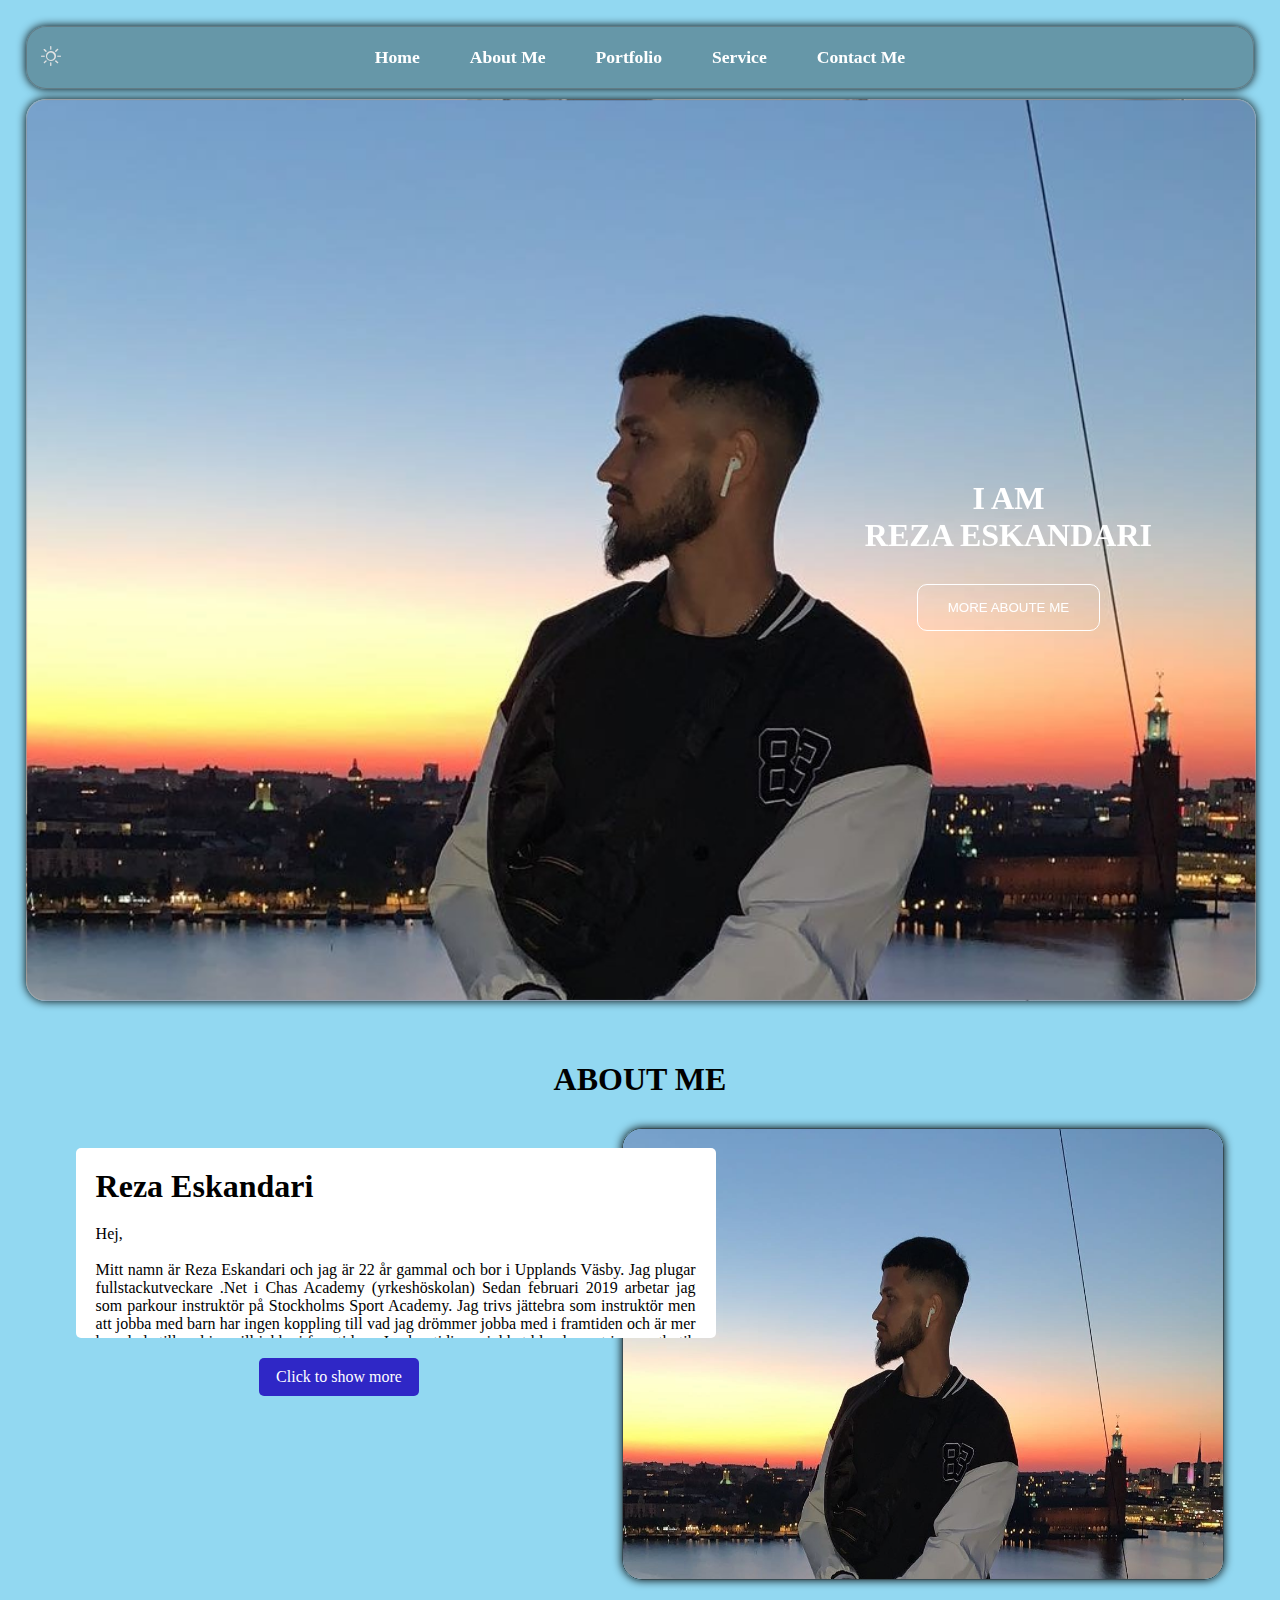
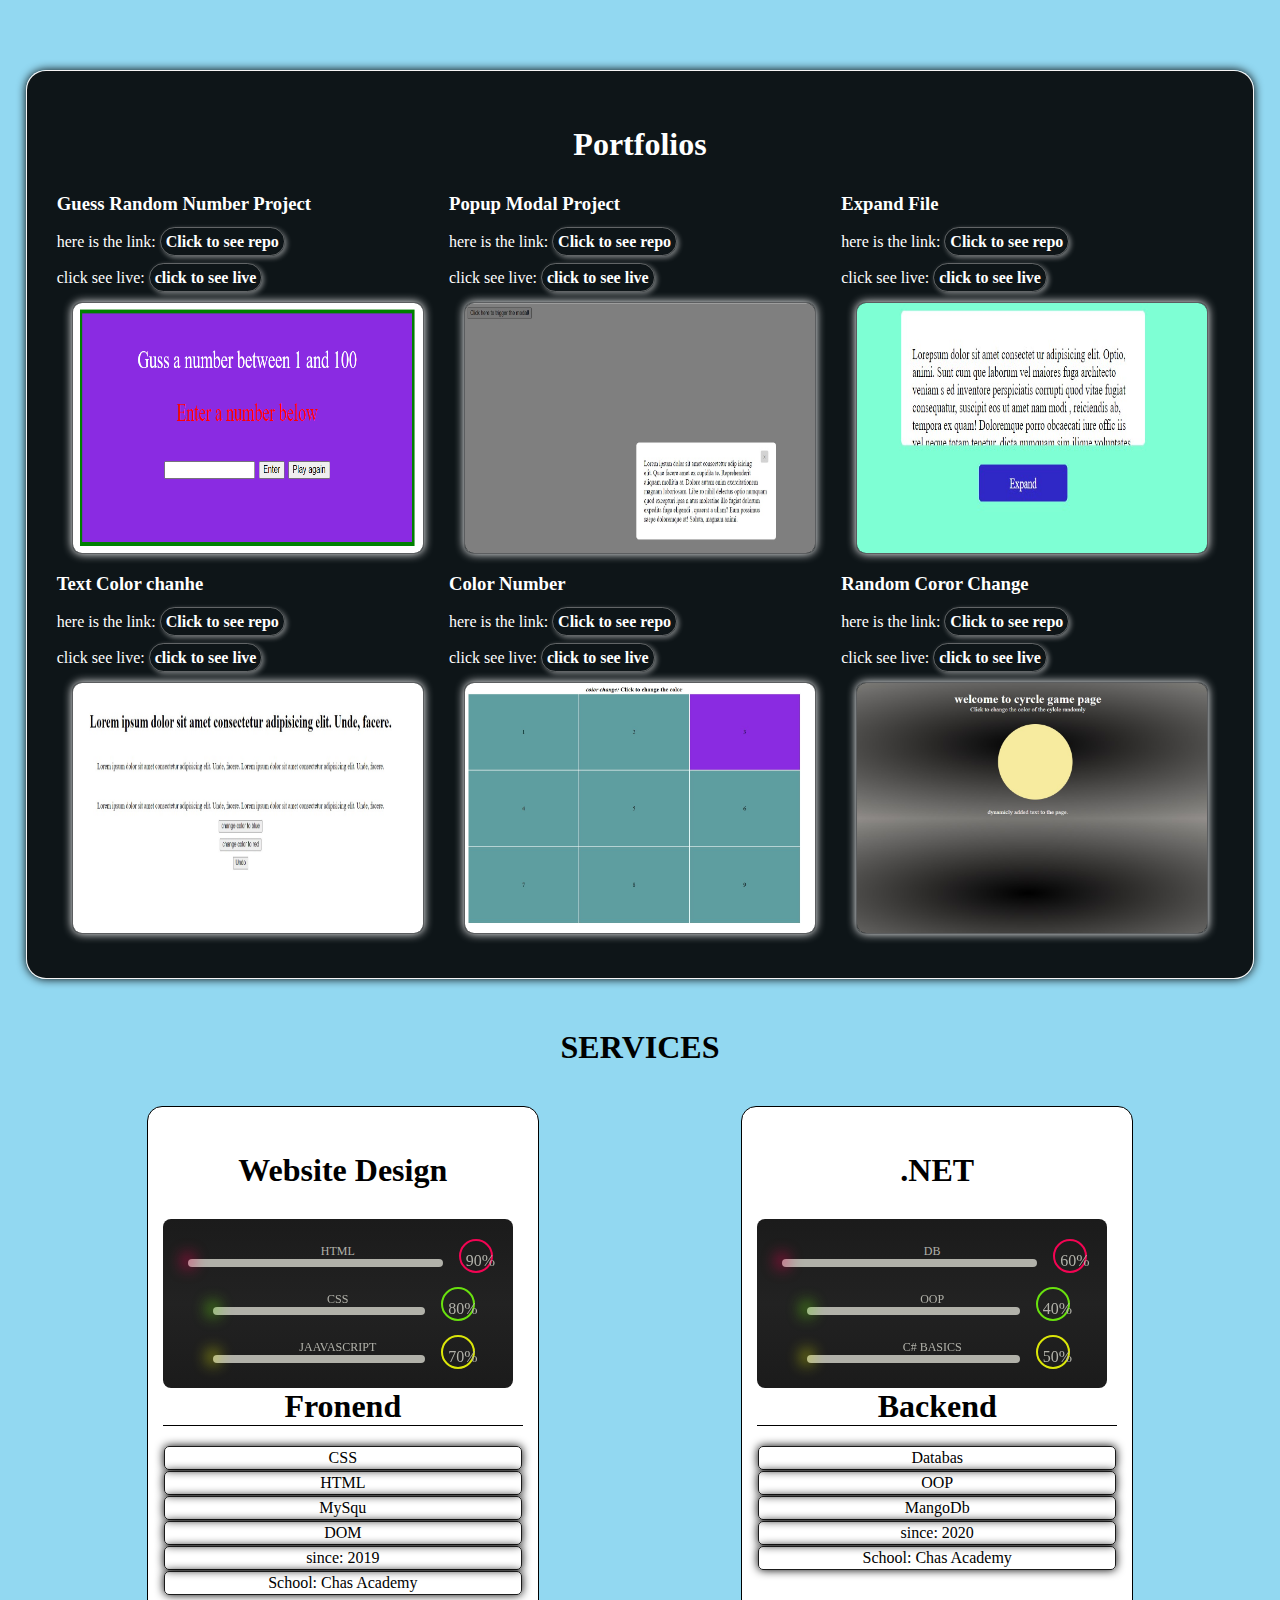
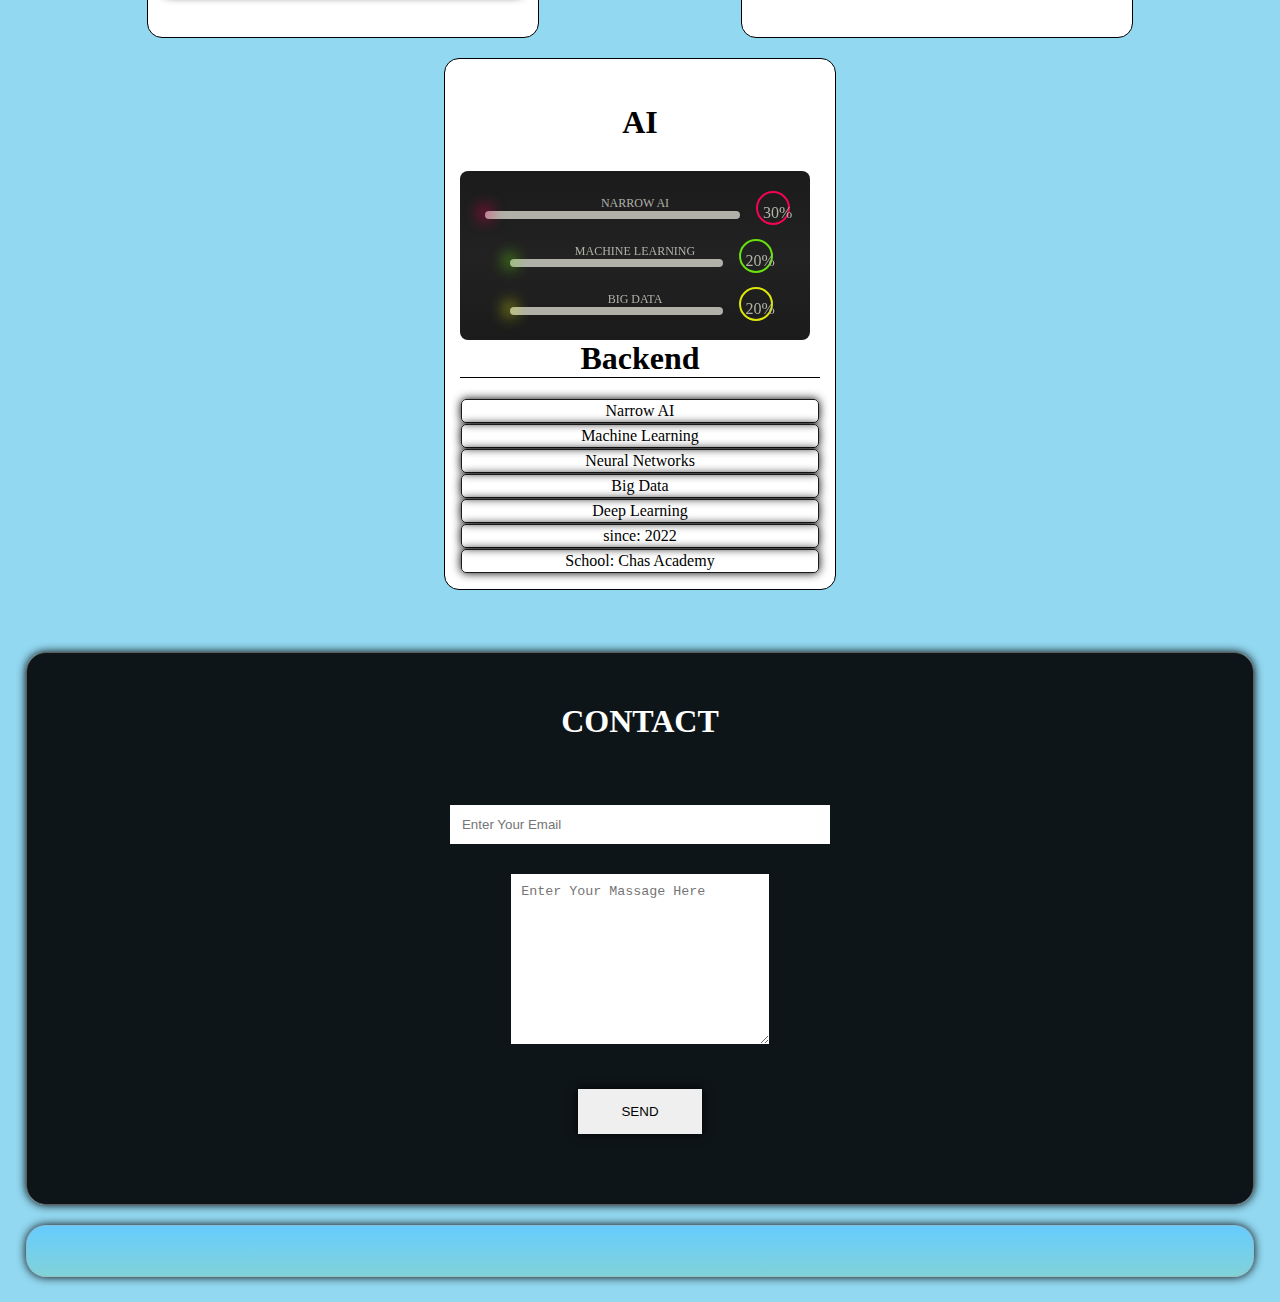
==== index.html @ ffcf33ff "index add" ====
<!DOCTYPE html>
<html lang="en">

<head>
    <meta charset="UTF-8">
    <meta http-equiv="X-UA-Compatible" content="IE=edge">
    <meta name="viewport" content="width=device-width, initial-scale=1.0">
    <link rel="stylesheet" href="style.css">
    <link rel="stylesheet" href="showmore.css">
    <link rel="stylesheet" href="poup.css">
    <script src="https://kit.fontawesome.com/8739182e74.js" crossorigin="anonymous"></script>
    <link rel="stylesheet" href="https://cdn.jsdelivr.net/npm/bootstrap-icons@1.3.0/font/bootstrap-icons.css">
    <!-- <link rel="stylesheet" media="screen and (max-width:850px)" href="tabletmedia.css"> -->
    <!-- link rel="stylesheet" media="screen and (max-width:550px)" href="phone.css"> -->
    <title>C-V</title>
</head>

<body class="body1">
 
    <nav class="navbar">
        <ul>
         
            <li><i class="bi bi-brightness-high" id="toggleDark"></i></i></li>
            <li><a href="home.html"> Home</a></li>
            <li><a href="about.html">About Me</a></li>
            <li><a href="portfolio.html">Portfolio</a></li>
            <li><a href="services.html">Service</a></li>
            <li><a href="contact.html">Contact Me</a></li>
        </ul>

    </nav>


    <section id="home">
        <div class="main">
            <h1 class="headings">I AM <br>REZA ESKANDARI</h1>
            <button class="trigger btn">MORE ABOUTE ME</button>


        </div>
        <div class="modal ">
            <div class="modal-content">
                <span class="close-button">&times;</span>
                <p class="moree">



                </p>
            </div>
        </div>



       

    </section>

    <section id="about">

        <h1 class="headings">ABOUT ME</h1>
        <div id="pic">
            <img src="bildccv.JPG" alt="">

            <div id="intro">
                <div id="container">
                    <h2>Reza Eskandari</h2>
                    <p>Hej, <br> <br>

                        Mitt namn är Reza Eskandari och jag är 22 år gammal och bor i Upplands Väsby. Jag plugar
                        fullstackutveckare .Net i Chas Academy (yrkeshöskolan)

                        Sedan februari 2019 arbetar jag som parkour instruktör på Stockholms Sport Academy. Jag trivs
                        jättebra som instruktör men att jobba med barn har ingen koppling till vad jag drömmer jobba med
                        i
                        framtiden och är mer kopplade till vad jag vill jobba i framtiden .
                        Jag har tidigare jobbat bland annat i en matbutik (ICA praktiserat)som Förtäljare ,
                        lagermedarbetare. Tack vare mina olika arbetsuppgifter över åren har jag lärt mig många olika
                        saker:
                        såsom att ta ansvar över mina arbetsuppgifter, planera, kommunicera till kunder och att alltid
                        bemöta alla trevligt.
                        Baland annat har jag erfarenheter inom C# , dabashantering(MySQL), javascript, CSS och HTML

                        Jag ses gärna på en intervju där jag får höra mer om tjänsten och berätta mer om mig själv.
                        Tveka
                        inte att ringa eller mejla mig ifall ni har några andra frågor. Och har gjort några project i
                        skol
                        tiden ocks

                        <br> <br><br>
                        Med vänliga hälsningar <br>
                        Reza Eskandari
                    </p>
                </div>
                <a id="show-more">Click to show more </a>
            </div>
        </div>
    </section>

    <section id="portfolio">
        <h1 class="headings">Portfolios</h1>
        <div class="gallery">

        </div>


    </section>

    <section id="services">
        <h1 class="headings">SERVICES</h1>
        <div class="row">
            <div class="box">
                <i class="fa-solid fa-passport"></i>
                <h1 class="headings">Website Design</h1>
                
                <div class="skills">
                    <div class="skill">
                        <div class="skill-name"> HTML</div>
                            <div class="skill-bar">
                                <div class="progressone"></div>
                                <div class="procentone">90%</div>
                            </div>
                        

                            <div class="skill">
                                <div class="skill-name"> CSS</div>
                                    <div class="skill-bar">
                                        <div class="progresstow"></div>
                                        <div class="procenttow">80%</div>
                                    </div>
                                
                            </div>
        
                            <div class="skill">
                                <div class="skill-name"> Jaavascript</div>
                                    <div class="skill-bar">
                                        <div class="progresstree"></div>
                                        <div class="procenttree">70%</div>
                                    </div>
                        </div>
                    </div>

                </div>
                
            </div>


            <div class="box box2">
                <i class="fa-solid fa-passport"></i>
                <h1 class="headings">.NET <br></h1>
               
                <div class="skills">
                    <div class="skill">
                        <div class="skill-name">DB</div>
                            <div class="skill-bar">
                                <div class="progressone"></div>
                                <div class="procentone">60%</div>
                            </div>
                        

                            <div class="skill">
                                <div class="skill-name">OOP </div>
                                    <div class="skill-bar">
                                        <div class="progresstow"></div>
                                        <div class="procenttow">40%</div>
                                    </div>
                                
                            </div>
        
                            <div class="skill">
                                <div class="skill-name"> C# basics</div>
                                    <div class="skill-bar">
                                        <div class="progresstree"></div>
                                        <div class="procenttree">50%</div>
                                    </div>
                              
                           
        
                        </div>


                    </div>

                </div>
                
            </div>

            <div class="box box3">
                <i class="fa-solid fa-passport"></i>
                <h1 class="headings">AI</h1>
                
                <div class="skills">
                    <div class="skill">
                        <div class="skill-name"> Narrow AI</div>
                            <div class="skill-bar">
                                <div class="progressone"></div>
                                <div class="procentone">30%</div>
                            </div>
                        

                            <div class="skill">
                                <div class="skill-name"> Machine Learning</div>
                                    <div class="skill-bar">
                                        <div class="progresstow"></div>
                                        <div class="procenttow">20%</div>
                                    </div>
                                
                            </div>
        
                            <div class="skill">
                                <div class="skill-name"> Big Data</div>
                                    <div class="skill-bar">
                                        <div class="progresstree"></div>
                                        <div class="procenttree">20%</div>
                                    </div>
                              
                           
        
                        </div>


                    </div>

                </div>
                
            </div>

            </div>
        </div>
    </section>


    <section id="contact">
        <h1 class="headings">CONTACT</h1>
        <form action="" class="form">
            <input type="text" name="name" class="input" placeholder="Enter Your Email">
            <textarea name="msg" id="msg" cols="30" rows="10" placeholder="Enter Your Massage Here"></textarea>
            <input type="submit" value="SEND" id="send">
        </form>
    </section>
    <footer>
        <section id="social-media">
            <ul>
                <a href="https://www.instagram.com/"><i class="fa-brands fa-instagram"></i></a>
                <a href="https://twitter.com/"><i class="fa-brands fa-twitter"></i></a>
                <a href="https://www.tiktok.com/"><i class="fa-brands fa-tiktok"></i></a>
                <a href="https://sv-se.facebook.com/"><i class="fa-brands fa-facebook"></i></a>
            </ul>
        </section>
    </footer>
    <script src="/index.js"></script>


</body>

</html>
---- style.css ----
* {
    margin: 0;
    padding: 0;
    text-decoration: none;
    list-style: none;
    box-sizing: content-box;
    scroll-behavior: smooth;

}

@import url('https://fonts.googleapis.com/css2?family=PT+Sans&display=swap');

body{
    background-color: #71ccedc3;
}

/* skills  */
.skills{
background: linear-gradient(0deg,#1b1b1b,#222,#1b1b1b);
position: relative;
width: 350px;
border-radius: 8px;
overflow: hidden;
transition: 0.5s linear;
text-align: center;
}

.skill{
    position: relative;
    margin: 25px;

}
.skill-name{
    color: #b1b1a9;
    text-transform: uppercase;
    font-size: 12px;
    font-weight: 350;
}
.skill-bar{
    position: relative;
    width: 85%;
    height: 8px;
    background: #b1b1a9;
    border-radius: 4px;

}

.progressone,.progresstow,.progresstree{
    height: 4px;
    width: 50%;
    border-radius: 4px;
    

}
.progressone{
    background:#f30453 ;
    box-shadow: 0 0 15px 4px #f30453;
    width: 0%;
}
.progresstow{
    background: rgb(105, 225, 14);
    box-shadow: 0 0 15px 4px rgb(105, 225, 14);
    width: 0%;
}
.progresstree{
    background: rgb(220, 231, 9);
    box-shadow: 0 0 15px 4px rgb(220, 231, 9);
    width: 0%;
}

.procentone,.procenttow,.procenttree{
    position: absolute;
    width: 20px;
    height: 20px;
    border: 2px solid red;
    border-radius: 20px;
    padding: 5px;
    color:#b1b1a9 ;
   border-radius: 50px;
   top: -20px;
   right: -50px;
   transition: 0.4s linear;
   line-height: 30px;

}

.procentone{
    border: 2px solid #f30453;
    
    
}
.procenttow{
    border: 2px solid rgb(105, 225, 14);
   
    
}
.procenttree{
    border: 2px solid rgb(220, 231, 9);
    
}
.skills:hover{
    transform: translateY(-20px);
   
}

.skills:hover .procentone{

    box-shadow: 0 0 10px 4px #f30453;
    
}
.skills:hover .procenttow{

    box-shadow: 0 0 15px 4px rgb(105, 225, 14);
    transition-delay: 0.5s;
}
.skills:hover .procenttree{

    box-shadow: 0 0 15px 4px rgb(220, 231, 9);
    transition-delay: 1s;
}
.skills:hover .progressone{

    width: 60%; 
    transition: 0.3s linear;
      
}

.skills:hover .progresstow{
    width: 40%;
    transition-delay: 0.5s;
    transition: 0.5s linear;
}

.skills:hover .progresstree{

  width: 50%;
  transition-delay: 2s;
  transition: 0.7s linear;
}
/* imgage modal */

.imageDom {
    height: 100px;
    width: 100px;
    border-radius: 50px;
    outline: none;
}

/* service style */

.service-style{
   
    margin-top: 20px;
    text-align: center;
   
    

}
.service-style li{
    border:1px solid #1b1b1b;
    padding: 2px;
    border-radius: 5px;
    margin: 1px;
    box-shadow: 0 0 10px ;
    
}

.service-style li:hover{
    background-color: #ccff33;
    color: #1b1b1b;
    font-style: bold;
    transition: 0.4s linear;
}

.service-style li:hover{
    transform: translateX(-20px);
}


/* form modal popup */
.form-container{
    height: 150px;
    width: 450px;
}
.form-container{
    
    max-width: 450px ;
    max-height: 350px;
}
.btn-submit{
    padding: 10px 15px;
    background-color: transparent;
    border: 1px solid rgb(102, 101, 101);
    color: rgb(12, 12, 12);
    transition: .7s ease;
    outline: none;
    border-radius: 5px;

}
.btn-submit:hover{
    background-color: rgba(140, 65, 65, 0.398);
    cursor: pointer;
    box-shadow: 0 0 5px rgb(145, 80, 80) 0 0 10px rgb(144, 68, 68) 0 0 15px rgb(118, 53, 53);
    color: rgb(15, 235, 26);
}
.navbar {
    display: flex;
    justify-content: center;
    align-items: center;
    background-color: rgba(0, 0, 0, 0.3);
    position: sticky;
    top: 0;
    border-radius: 20px;
    box-shadow: 0px 0px 10px black;
    border: 1px solid rgba(95, 95, 95, 0.484);


}

.navbar ul {
    display: flex;
    margin: 20px 0px;
}

.navbar ul li {
    font-family: century;
    font-size: 1.1rem;
    font-weight: bold;
}



.navbar ul li a {
    color: rgb(255, 255, 255);
    padding: 8px 25px;
    transition: all 0.5s ease;
    position: relative;
    



}


.navbar ul li a:hover {
    background-color: white;

    color: black;
    box-shadow: 0 0 10px white;
    border-radius: 10px;
   
}

.navbar li.active {

    font-family: century;
    font-size: 1.1rem;
    font-weight: bold;
    color: black;
    padding: 4px 0px;
    box-shadow: 0 0 10px white;
    border-radius: 10px;

}

/* darkmood */
#toggleDark {

    font-size: 20px;
    cursor: pointer;
    position: absolute;
    top: center;
    left: 2%;
    transform: translate(-50%, -50%);
    margin-top: 10px;
    color: rgb(228, 227, 227);

}

/* .navbar ul li */





/* home */

#home {
    display: flex;
    flex-direction: column;
    background-color: rgb(0, 0, 0, 0.2);
    height: 770px;
    justify-content: center;
    align-items: center;
    color: white;
    box-shadow: 0px 0px 10px black;
    margin-top: 10px;
    border-radius: 20px;
    outline: none;
    border: 1px solid rgba(176, 174, 174, 0.484);
    background: url('bildccv.JPG');
    height: 900px;
    width: 100%;
    background-size: cover;
    z-index: -1;


}

#home::before {
    content: "";
    position: absolute;
    top: 0;
    right: 0;
    /* background: url('bildccv.JPG')no-repeat; */
    /*  background-image: url("../bildccv.JPG"); */
    height: 900px;
    width: 100%;
    background-size: cover;
    z-index: -1;




}



.main {
    display: flex;
    flex-direction: column;
    /* border: 1px solid white; */
    align-items: center;
    position: absolute;
    top: 50%;
    right: 10%;
}

.headings {
    font-family: century;
    font-size: 2rem;
    margin: 30px 0px;
    text-align: center;


}

.btn {
    padding: 15px 30px;
    background-color: transparent;
    border: 1px solid white;
    color: white;
    transition: .7s ease;
    outline: none;
    border-radius: 10px;
    transition: 0.5s linear;

}

.btn:hover {

    background-color: white;
    cursor: pointer;
    font-weight: bold;
    box-shadow: 0 0 5px white 0 0 10px white 0 0 15px white;
    color: black;
    transform: translateY(-10px);


}

/* section */

#about {
    display: flex;
    flex-direction: column;
    box-sizing: border-box;
    padding: 30px;
    margin-bottom: 60px;
}

#pic img {
    height: 450px;
    width: 600px;
    float: right;
    border-radius: 20px;
    box-shadow: 0px 0px 10px black;
    border: 1px solid rgba(18, 17, 17, 0.7);


}

#intro {
    display: flex;
    flex-direction: column;
    text-align: justify;
    padding: 20px;
    
}

#intro h2 {
    margin-bottom: 20px;
    font-size: 2rem;
}

#portfolio {
    display: flex;
    flex-direction: column;
    background-color: rgb(0, 0, 0, 0.9);
    color: white;
    align-items: center;
    padding: 25px;
    border-radius: 20px;
    box-shadow: 0px 0px 10px black;
    border: 1px solid rgba(253, 251, 251, 0.974);
    margin-top: 2rem;

}



h3 {
    margin: 0;
    padding: 0;
}

.gallery {
    display: flex;

    justify-content: space-around;
    flex-wrap: wrap;
    box-sizing: border-box;

}

.gallery img {
    height: 250px;
    width: 350px;
    margin: 15px;
    border: 1px solid rgba(176, 174, 174, 0.484);
    border-radius: 10px;
    box-shadow: 0px 0px 10px rgb(255, 255, 255);

}

/* service */

#services {
    display: flex;
    flex-direction: column;
    padding: 20px;

}

.row {
    display: flex;
    justify-content: space-around;
    flex-wrap: wrap;
    box-sizing: border-box;
}

.box {
    display: flex;
    flex-direction: column;
    width: 360px;
    height: 500px;
    margin: 10px;
    border: 1px solid black;
    padding: 15px;
    text-align: justify;
    border-radius: 15px;
    background: linear-gradient(to top, rgb(225, 45, 45) 50%, white 50%);
    background-size: 100% 200%;
    transition: all .8s;

}

.box:hover {
    background-position: left bottom;
    color: white;
    border: none;
    box-shadow: 0 0 20px rgb(255, 45, 45);
}

/* contact */
#contact {
    display: flex;
    flex-direction: column;
    box-sizing: border-box;
    background-color: rgb(0, 0, 0, 0.9);
    color: white;
    padding: 20px;
    border-radius: 20px;
    border: 1px solid rgb(93, 93, 93);
    box-shadow: 0px 0px 10px black;
    margin-top: 2rem;
}

.form {
    display: flex;
    flex-direction: column;
    box-sizing: border-box;
    align-items: center;
    margin: 20px 0px;

}

.input {
    padding: 12px;
    margin: 15px;
    width: 30%;
    border: none;
    outline: none;

}

#msg {
    width: 20%;
    padding: 10px;
    margin: 15px;
    border: none;
    outline: none;

}

#send {
    width: 8%;
    padding: 15px;
    margin: 30px;
    box-shadow: 0px 0px 10px black;
    outline: none;
    border: none;
    transition: all 0.4s ease;

}

#send:hover {
transform: translateY(-10px);
    cursor: pointer;
    background-color: rgb(53, 179, 72);
  
}

#social-media {
    display: flex;
    justify-content: center;
    border: 1px solid rgba(176, 174, 174, 0.484);
    padding: 10px;
    margin-top: 20px;
    border-radius: 20px;
    box-shadow: 0px 0px 10px black;
    height: 30px;
    align-items: center;



}

footer {
    background: linear-gradient(to bottom, #66ccff 0%, #57c49848 100%);
    border-radius: 20px;
}



/* #social-media */

#social-media i {


    margin-left: 3rem;
    font-size: x-large;
    cursor: pointer;
    border-radius: 3px;
}

#social-media i:hover {
    color: blue;


}

/* javackript portfolio */
.links {
    border: 1px solid rgba(185, 184, 184, 0.493);
    padding: 5px;
    background: transparent;
    cursor: pointer;
    border-radius: 20px;
    box-shadow: 2px 2px 5px rgba(255, 255, 255, 0.435);

    outline: none;
}

strong {
    color: white;

}

.links:hover {

    background-color: rgb(34, 211, 70);
    cursor: pointer;
    font-weight: bold;
    box-shadow: 0 0 5px white 0 0 10px white 0 0 15px white;
    color: black;
    transition: .7s ease;
    transform: translateY(-20px);
}

strong:hover {
    color: black;
    transition: .7s ease;
    
}



/* Other style */
body {
    padding: 2%;

}

@media screen and (max-width:850px) {

    /* navbar */
    .navbar ul {
        flex-wrap: wrap;
        justify-content: center;
    }


    /* headings */

    .heading {
        font-size: 2.5rem;
    }

    /* about */
    .pic {
        display: flex;
        flex-direction: column;
        align-items: center;
    }

    #pic img {
        width: 500px;
        height: 350px;
    }
    #intro h2 {
       
        text-align: center;
        padding: 10px;
    }

    .input {
        width: 50%;
    }

    #msg {
        width: 45%;
    }

    #send {
        width: 20%;
    }

}

@media screen and (max-width:850px) {

    /* home */
    #home {
        height: 820px;
    }

    .headings {
        font-size: 1.6rem;
        flex-wrap: wrap;
    }

    #pic img {
        width: 300px;
        height: 15rem;
    }
  

    #intro h2 {
        font-size: 1.4rem;
        
    }

    /* porfolio */
    .gallery img {
        height: 250px;
        width: 140px;
        margin: 10px;
    }

    .input {
        width: 80%;

    }

    #msg {
        height: 70%;
    }

    #send {
        width: 20%;
    }

    #social-media {
        flex-wrap: wrap;
        align-items: center;
        padding: 5px;
    }
}
---- showmore.css ----
#container {
    background-color: rgb(255, 255, 255);
    width: 600px;
    padding: 20px;
    display: block;
    margin: 0 auto;
    max-height: 150px;
    overflow: hidden;
    border-radius: 5px;
    transition: max-height 0.7s;
}

#show-more {
    display: block;
    margin: 0 auto;
    background-color: rgb(47, 39, 198);
    width: 140px;
    padding: 10px;
    text-align: center;
    margin-top: 20px;
    color: white;
    cursor: pointer;
    border-radius: 5px;

}

#show-more:hover {
    background-color: rgba(24, 14, 215, 0.7);
}

#container.open {
    max-height: 1000px;
    background-color: rgba(255, 255, 255, 0.397);
    transition: max-height 3s;
}

@media screen and (max-width:850px) {
   
    #intro{
        flex-direction: column;
        flex-wrap: wrap;
    }
   
   
   
    #container{
       width: 250px;
       
    }

    
}
---- poup.css ----
.modal {
    position: fixed;
    left: 0;
    top: 0;
    width: 100%;
    height: 100%;
    background-color: rgba(0, 0, 0, 0.5);
    opacity: 0;
    visibility: hidden;
    transform: scale(1.1);
    transition: visibility 0s linear 0.25s, opacity 0.25s 0s, transform 0.25s;
}

.modal-content {
    position: absolute;
    top: 50%;
    left: 50%;
    transform: translate(-50%, -50%);
    background-color: white;
    padding: 1rem 1.5rem;
    width: 29rem;
    border-radius: 0.5rem;
}

.close-button {
    float: right;
    width: 1.5rem;
    line-height: 1.5rem;
    text-align: center;
    cursor: pointer;
    border-radius: 0.25rem;
    background-color: lightgray;
}

.close-button:hover {
    background-color: darkgray;
}

.show-modal {
    color: black;
    opacity: 1;
    visibility: visible;
    transform: scale(1.0);
    transition: visibility 0s linear 0s, opacity 0.25s 0s, transform 0.25s;
}
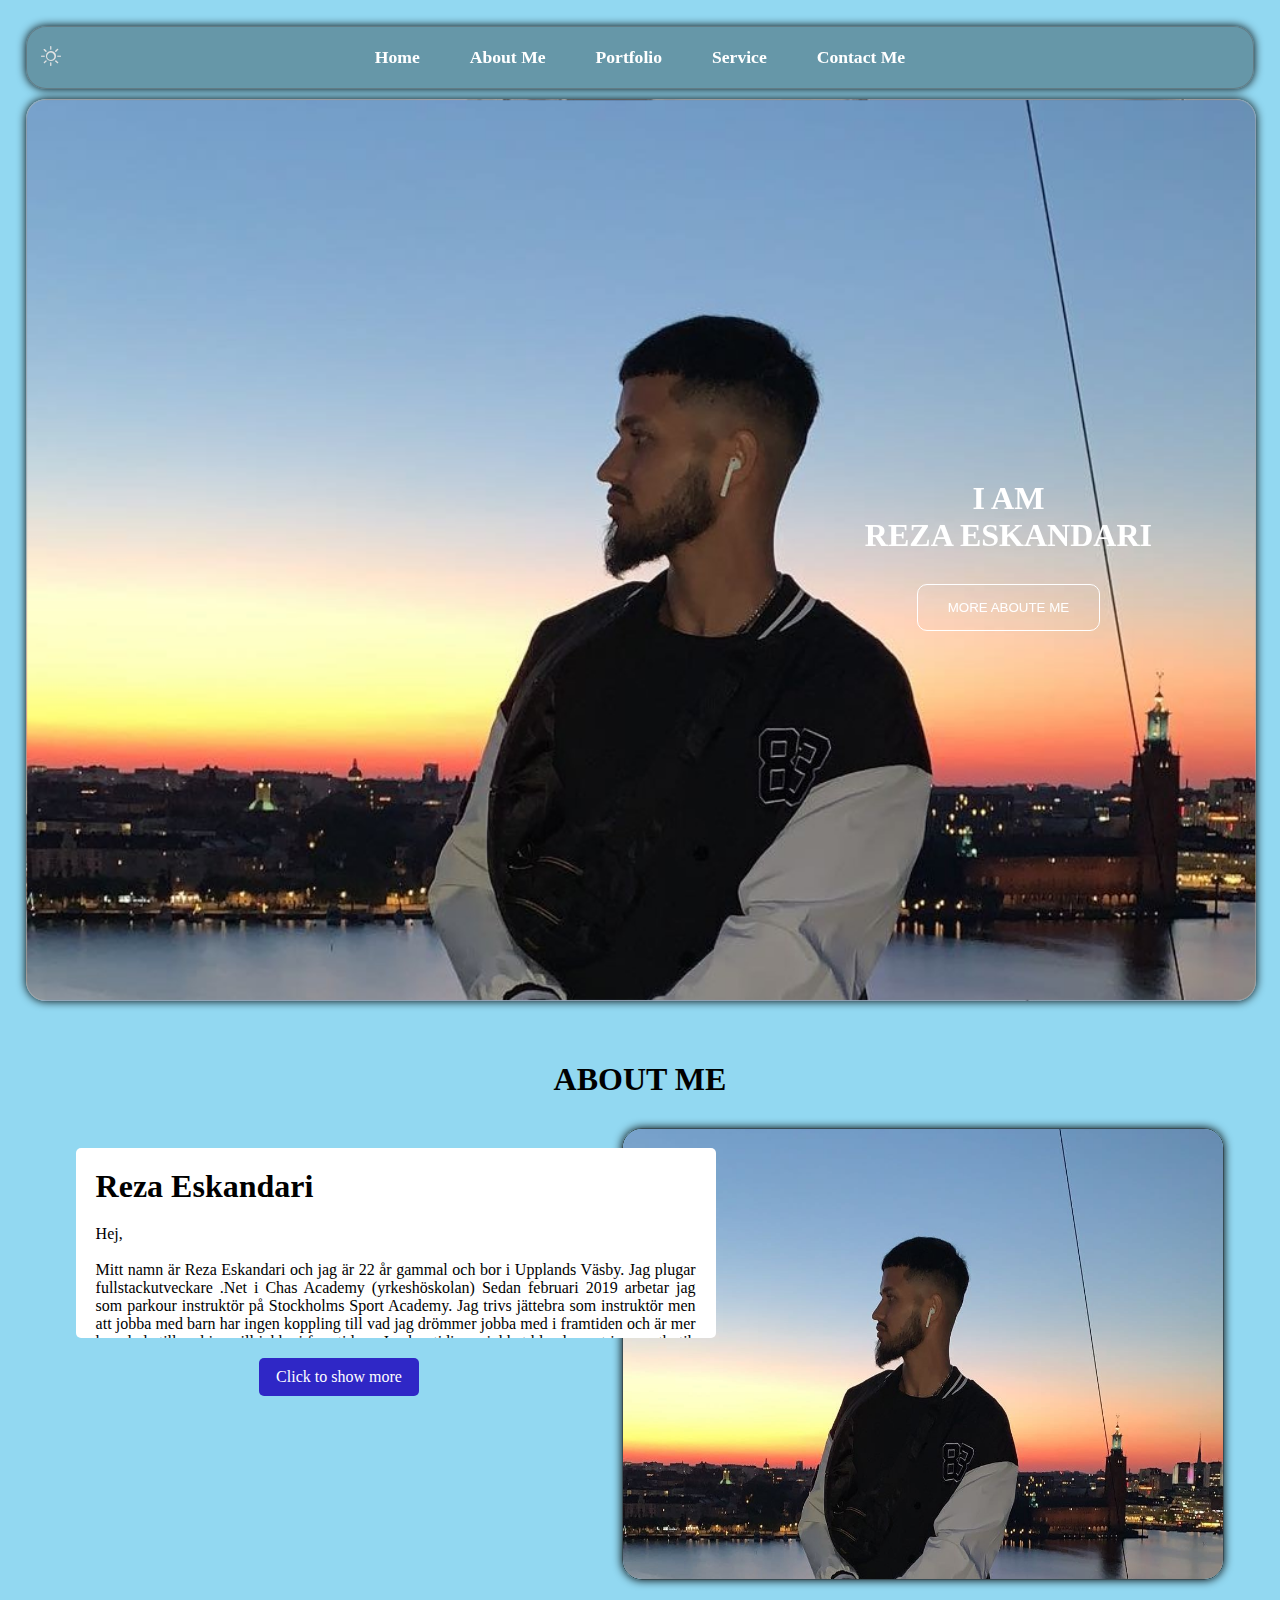
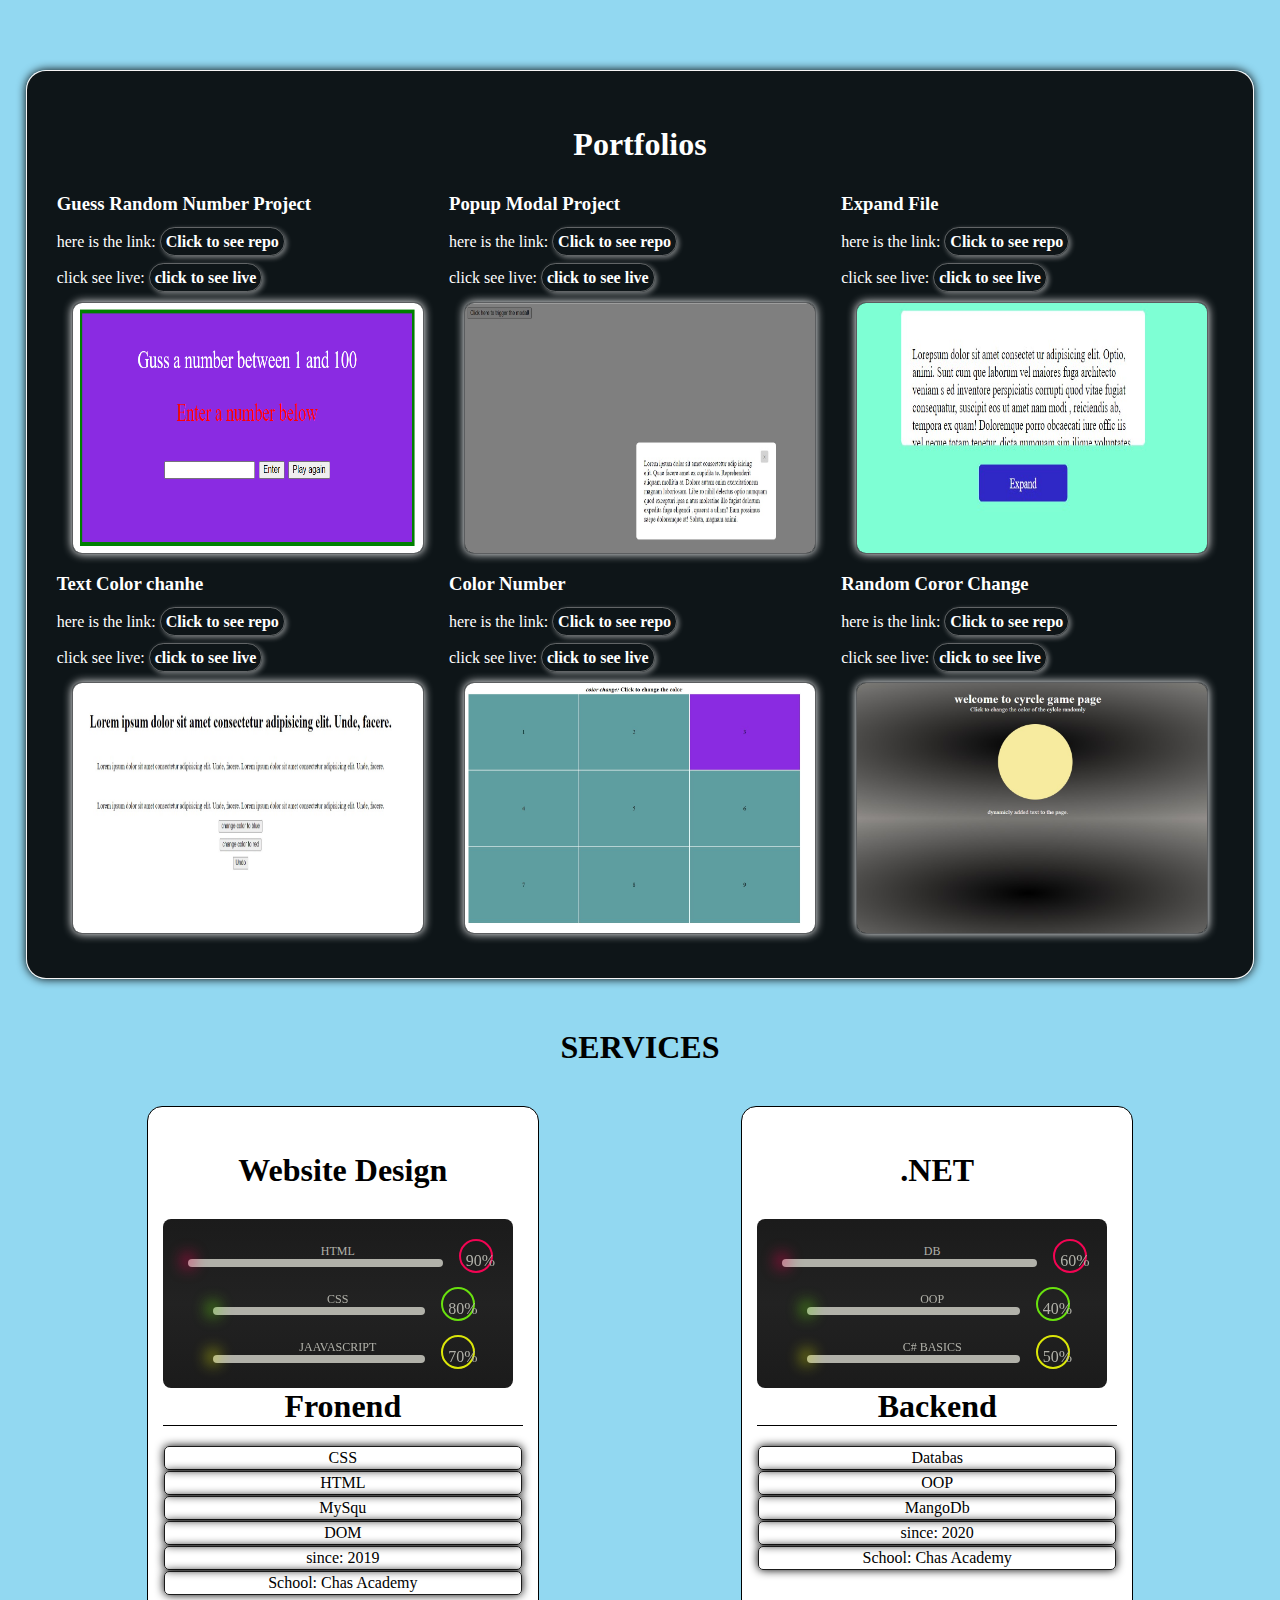
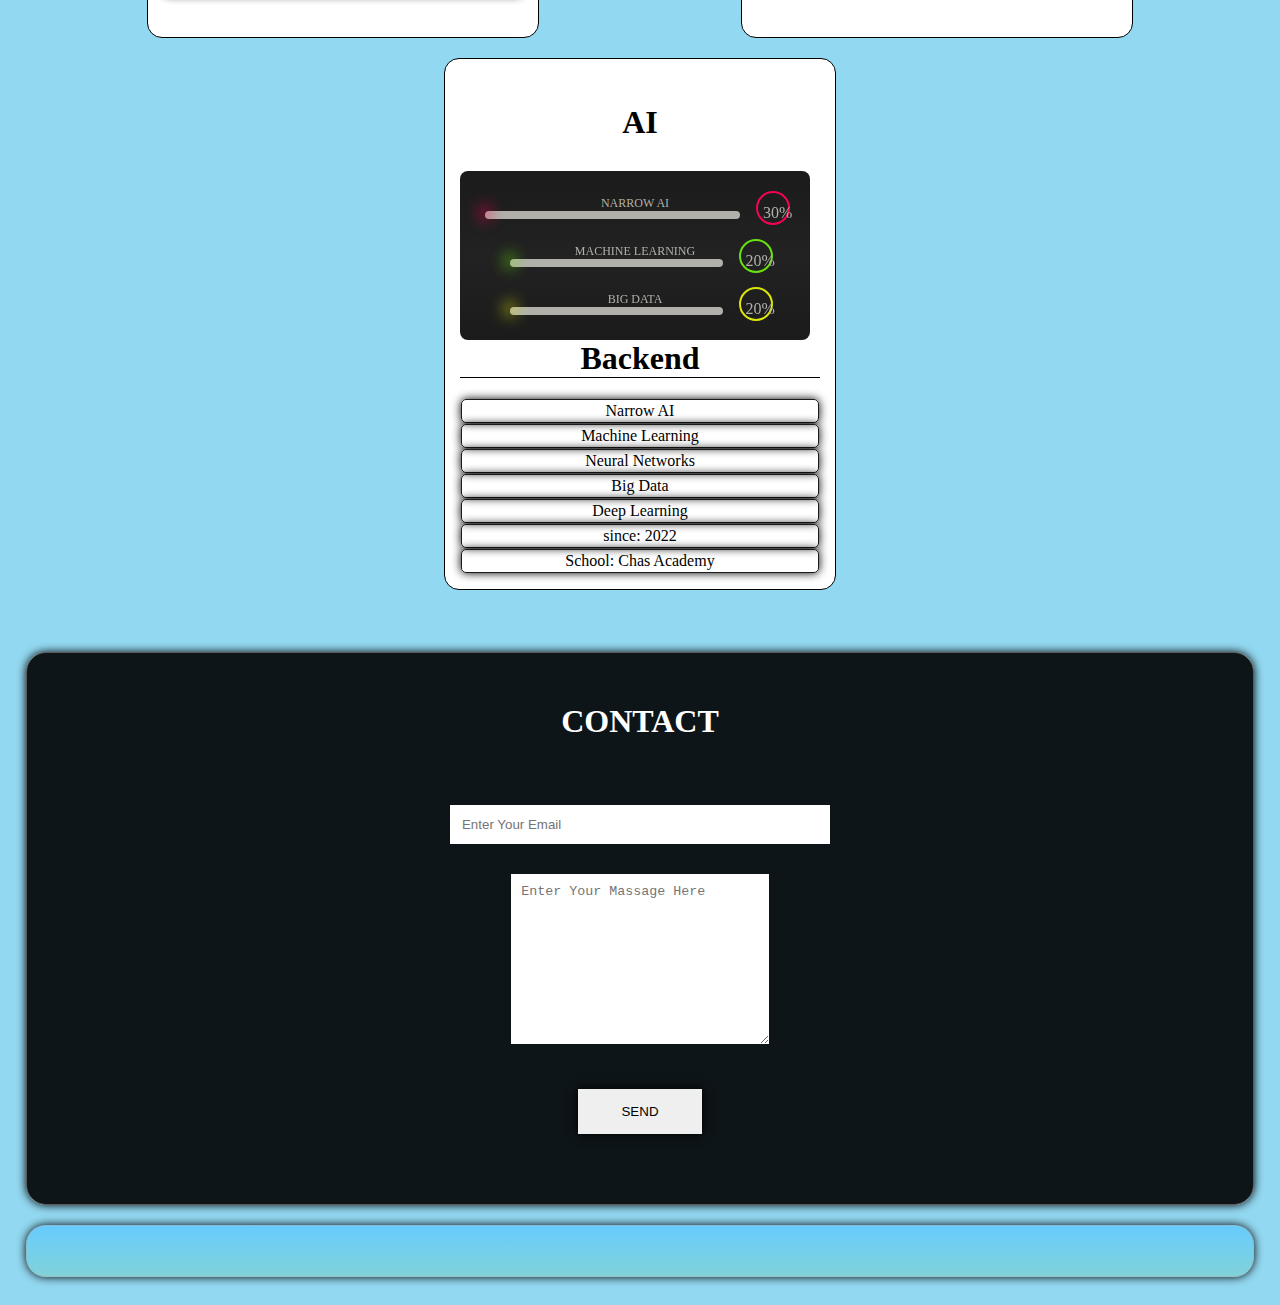
==== commit a85a2887: "ul li" ====
--- a/index.html
+++ b/index.html
@@ -1,5 +1,5 @@
 <!DOCTYPE html>
-<html lang="en">
+<html lang="sv">
 
 <head>
     <meta charset="UTF-8">
@@ -16,10 +16,10 @@
 </head>
 
 <body class="body1">
- 
+
     <nav class="navbar">
         <ul>
-         
+
             <li><i class="bi bi-brightness-high" id="toggleDark"></i></i></li>
             <li><a href="home.html"> Home</a></li>
             <li><a href="about.html">About Me</a></li>
@@ -51,7 +51,7 @@
 
 
 
-       
+
 
     </section>
 
@@ -111,120 +111,120 @@
             <div class="box">
                 <i class="fa-solid fa-passport"></i>
                 <h1 class="headings">Website Design</h1>
-                
+
                 <div class="skills">
                     <div class="skill">
                         <div class="skill-name"> HTML</div>
-                            <div class="skill-bar">
-                                <div class="progressone"></div>
-                                <div class="procentone">90%</div>
-                            </div>
-                        
-
-                            <div class="skill">
-                                <div class="skill-name"> CSS</div>
-                                    <div class="skill-bar">
-                                        <div class="progresstow"></div>
-                                        <div class="procenttow">80%</div>
-                                    </div>
-                                
-                            </div>
-        
-                            <div class="skill">
-                                <div class="skill-name"> Jaavascript</div>
-                                    <div class="skill-bar">
-                                        <div class="progresstree"></div>
-                                        <div class="procenttree">70%</div>
-                                    </div>
+                        <div class="skill-bar">
+                            <div class="progressone"></div>
+                            <div class="procentone">90%</div>
+                        </div>
+
+
+                        <div class="skill">
+                            <div class="skill-name"> CSS</div>
+                            <div class="skill-bar">
+                                <div class="progresstow"></div>
+                                <div class="procenttow">80%</div>
+                            </div>
+
+                        </div>
+
+                        <div class="skill">
+                            <div class="skill-name"> Jaavascript</div>
+                            <div class="skill-bar">
+                                <div class="progresstree"></div>
+                                <div class="procenttree">70%</div>
+                            </div>
                         </div>
                     </div>
 
                 </div>
-                
+
             </div>
 
 
             <div class="box box2">
                 <i class="fa-solid fa-passport"></i>
                 <h1 class="headings">.NET <br></h1>
-               
+
                 <div class="skills">
                     <div class="skill">
                         <div class="skill-name">DB</div>
-                            <div class="skill-bar">
-                                <div class="progressone"></div>
-                                <div class="procentone">60%</div>
-                            </div>
-                        
-
-                            <div class="skill">
-                                <div class="skill-name">OOP </div>
-                                    <div class="skill-bar">
-                                        <div class="progresstow"></div>
-                                        <div class="procenttow">40%</div>
-                                    </div>
-                                
-                            </div>
-        
-                            <div class="skill">
-                                <div class="skill-name"> C# basics</div>
-                                    <div class="skill-bar">
-                                        <div class="progresstree"></div>
-                                        <div class="procenttree">50%</div>
-                                    </div>
-                              
-                           
-        
+                        <div class="skill-bar">
+                            <div class="progressone"></div>
+                            <div class="procentone">60%</div>
+                        </div>
+
+
+                        <div class="skill">
+                            <div class="skill-name">OOP </div>
+                            <div class="skill-bar">
+                                <div class="progresstow"></div>
+                                <div class="procenttow">40%</div>
+                            </div>
+
+                        </div>
+
+                        <div class="skill">
+                            <div class="skill-name"> C# basics</div>
+                            <div class="skill-bar">
+                                <div class="progresstree"></div>
+                                <div class="procenttree">50%</div>
+                            </div>
+
+
+
                         </div>
 
 
                     </div>
 
                 </div>
-                
+
             </div>
 
             <div class="box box3">
                 <i class="fa-solid fa-passport"></i>
                 <h1 class="headings">AI</h1>
-                
+
                 <div class="skills">
                     <div class="skill">
                         <div class="skill-name"> Narrow AI</div>
-                            <div class="skill-bar">
-                                <div class="progressone"></div>
-                                <div class="procentone">30%</div>
-                            </div>
-                        
-
-                            <div class="skill">
-                                <div class="skill-name"> Machine Learning</div>
-                                    <div class="skill-bar">
-                                        <div class="progresstow"></div>
-                                        <div class="procenttow">20%</div>
-                                    </div>
-                                
-                            </div>
-        
-                            <div class="skill">
-                                <div class="skill-name"> Big Data</div>
-                                    <div class="skill-bar">
-                                        <div class="progresstree"></div>
-                                        <div class="procenttree">20%</div>
-                                    </div>
-                              
-                           
-        
+                        <div class="skill-bar">
+                            <div class="progressone"></div>
+                            <div class="procentone">30%</div>
+                        </div>
+
+
+                        <div class="skill">
+                            <div class="skill-name"> Machine Learning</div>
+                            <div class="skill-bar">
+                                <div class="progresstow"></div>
+                                <div class="procenttow">20%</div>
+                            </div>
+
+                        </div>
+
+                        <div class="skill">
+                            <div class="skill-name"> Big Data</div>
+                            <div class="skill-bar">
+                                <div class="progresstree"></div>
+                                <div class="procenttree">20%</div>
+                            </div>
+
+
+
                         </div>
 
 
                     </div>
 
                 </div>
-                
-            </div>
-
-            </div>
+
+            </div>
+
+        </div>
         </div>
     </section>
 
@@ -239,15 +239,17 @@
     </section>
     <footer>
         <section id="social-media">
+
             <ul>
-                <a href="https://www.instagram.com/"><i class="fa-brands fa-instagram"></i></a>
-                <a href="https://twitter.com/"><i class="fa-brands fa-twitter"></i></a>
-                <a href="https://www.tiktok.com/"><i class="fa-brands fa-tiktok"></i></a>
-                <a href="https://sv-se.facebook.com/"><i class="fa-brands fa-facebook"></i></a>
+                <li><a href="https://www.instagram.com/"><i class="fa-brands fa-instagram"></i></a></li>
+               <li> <a href="https://twitter.com/"><i class="fa-brands fa-twitter"></i></a></li>
+               <li> <a href="https://www.tiktok.com/"><i class="fa-brands fa-tiktok"></i></a></li>
+               <li><a href="https://sv-se.facebook.com/"><i class="fa-brands fa-facebook"></i></a></li>
             </ul>
+
         </section>
     </footer>
-    <script src="/index.js"></script>
+    <script src="index.js"></script>
 
 
 </body>
